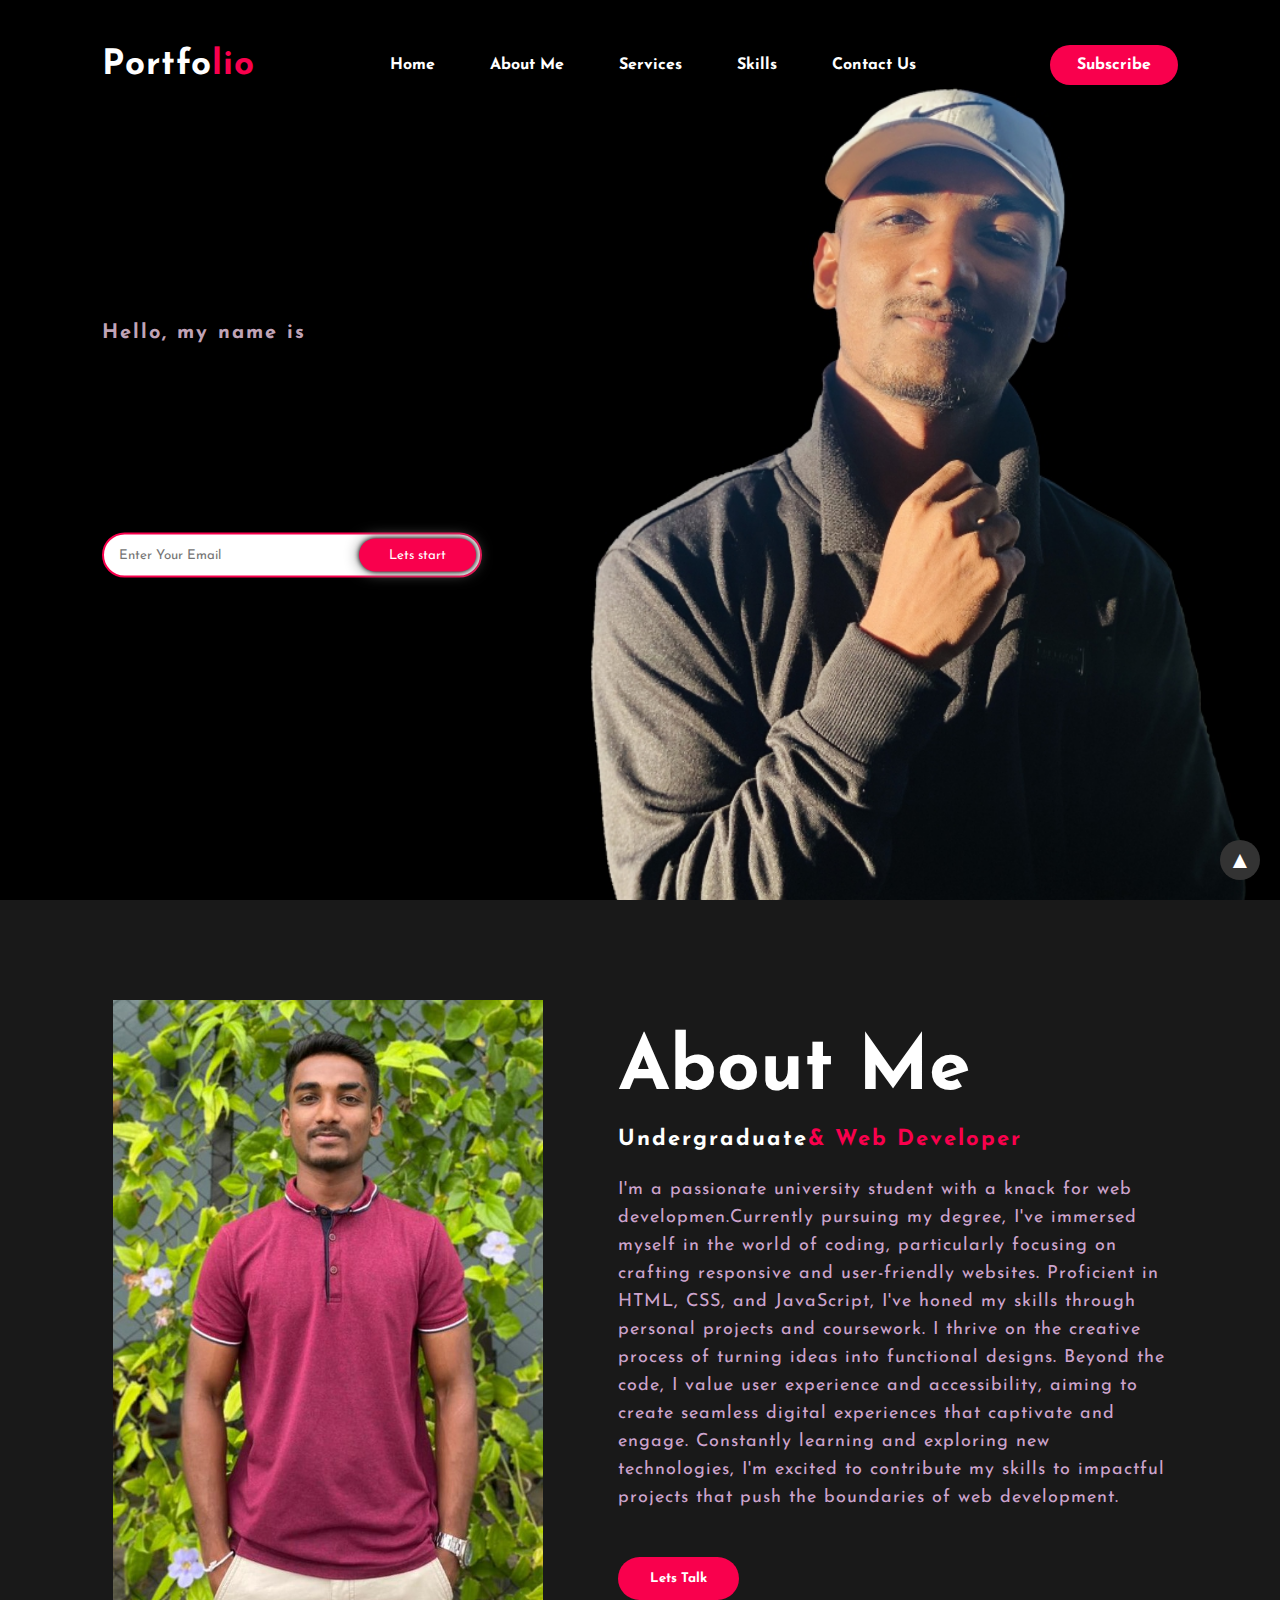
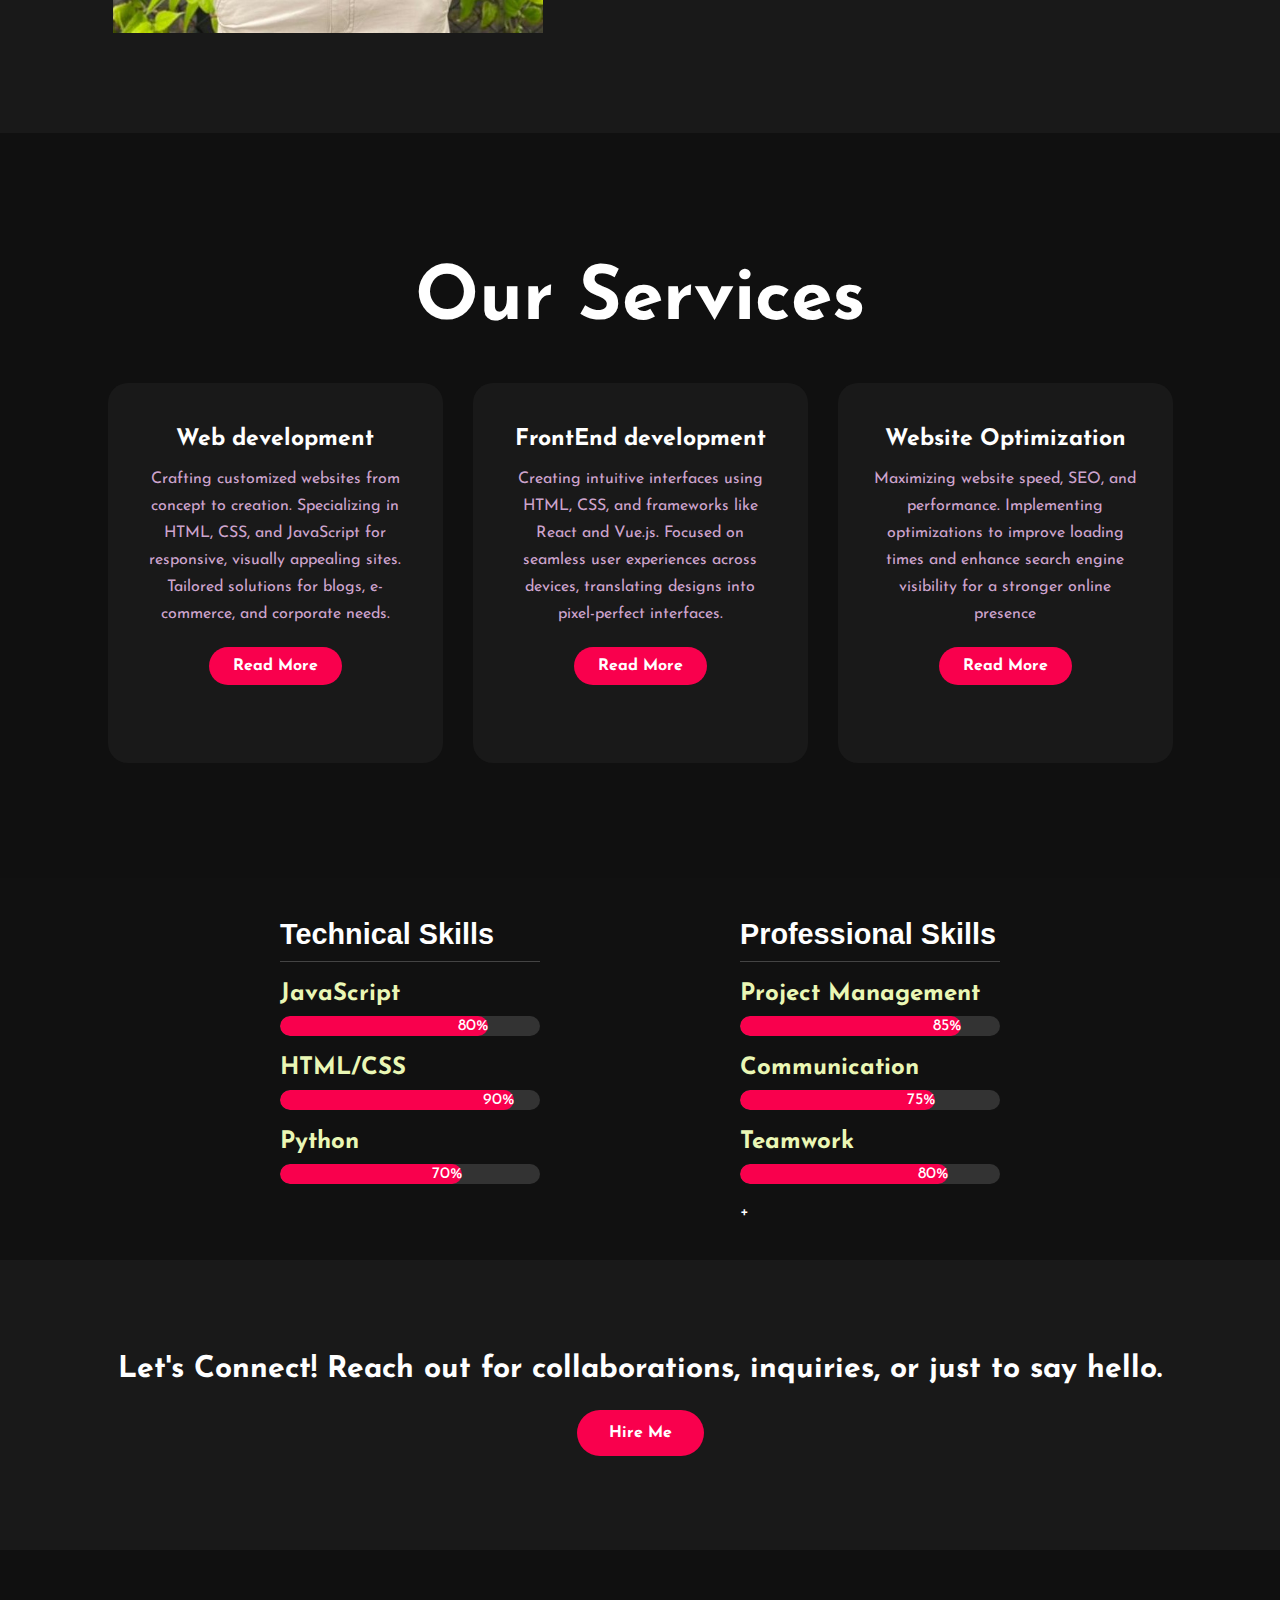
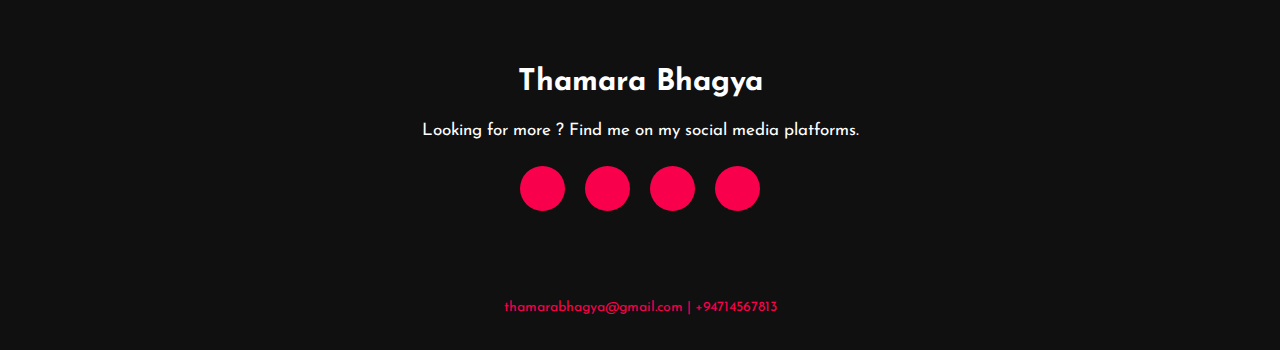
==== index.html @ 0d4da1f9 "Add files via upload" ====
<!DOCTYPE html>
<html>
  <head>
    <meta charset="UTF-8" />
    <meta name="viewport" content="width=device-width, initial-scale=1.0" />

    <title>My Portfolio</title>
    <link rel="stylesheet" type="text/css" href="../portfolio/style.css" />
    <link rel="preconnect" href="https://fonts.gstatic.com/" />
    <link
      href="https://fonts.googleapis.com/css?family=Josefin+Sans:ital,wght@0,100;0 ,200;0,300;0,400;0,500;0,600;0,700;1,100;1,200; 1,300;1,400;1,500;1,600;1,700&display=swap"
      rel="stylesheet"
    />

    <link
      rel="stylesheet"
      href="https://cdnjs.cloudflare.com/ajax/libs/font-awesome/6.5.1/css/all.min.css"
      integrity="sha512-DTOQO9RWCH3ppGqcWaEA1BIZOC6xxalwEsw9c2QQeAIftl+Vegovlnee1c9QX4TctnWMn13TZye+giMm8e2LwA=="
      crossorigin="anonymous"
      referrerpolicy="no-referrer"
    />
  </head>
  <body>
    <a href="#" class="scroll-to-top">
      <span class="arrow">&#9650;</span>
    </a>

    <div class="hero">
      <nav>
        <h2 class="logo">Portfo<span>lio</span></h2>
        <ul>
          <li><a href="#">Home</a></li>
          <li><a href="#about">About Me</a></li>
          <li><a href="#service">Services</a></li>
          <li><a href="#skills">Skills</a></li>
          <li><a href="#contactMe">Contact Us</a></li>
        </ul>
        <a href="#" class="btn">Subscribe</a>
      </nav>

      <div class="slide1">
        <h4>Hello, my name is</h4>
        <h1 class="animate">Thamara <span>Bhagya</span></h1>
        <h3 class="animate">
          I am an University Undergraduate and a Web developer.
        </h3>
        <div class="whoIam">
          <form>
            <input
              type="email"
              name="email"
              id="mail"
              placeholder="Enter Your Email"
            />
            <input type="submit" name="submit" value="Lets start" />
          </form>
        </div>
      </div>
    </div>

    <section class="about" id="about">
      <div class="main">
        <img src="aboutme.jpg" />
        <div class="aboutText">
          <h2>About Me</h2>
          <h5>Undergraduate<span>& Web developer</span></h5>
          <p>
            I'm a passionate university student with a knack for web
            developmen.Currently pursuing my degree, I've immersed myself in the
            world of coding, particularly focusing on crafting responsive and
            user-friendly websites. Proficient in HTML, CSS, and JavaScript,
            I've honed my skills through personal projects and coursework. I
            thrive on the creative process of turning ideas into functional
            designs. Beyond the code, I value user experience and accessibility,
            aiming to create seamless digital experiences that captivate and
            engage. Constantly learning and exploring new technologies, I'm
            excited to contribute my skills to impactful projects that push the
            boundaries of web development.
          </p>
          <button type="button">Lets Talk</button>
        </div>
      </div>
    </section>

    <div class="service" id="service">
      <div class="title">
        <h2>Our Services</h2>
      </div>

      <div class="box">
        <div class="card">
          <i class="fa-solid fa-bars"></i>
          <h5>Web development</h5>
          <div class="description">
            <p>
              Crafting customized websites from concept to creation.
              Specializing in HTML, CSS, and JavaScript for responsive, visually
              appealing sites. Tailored solutions for blogs, e-commerce, and
              corporate needs.
            </p>

            <p style="text-align: center">
              <a class="button" href="#">Read More</a>
            </p>
          </div>
        </div>

        <div class="card">
          <i class="fa-solid fa-layer-group"></i>
          <h5>FrontEnd development</h5>
          <div class="description">
            <p>
              Creating intuitive interfaces using HTML, CSS, and frameworks like
              React and Vue.js. Focused on seamless user experiences across
              devices, translating designs into pixel-perfect interfaces.
            </p>

            <p style="text-align: center">
              <a class="button" href="#">Read More</a>
            </p>
          </div>
        </div>

        <div class="card">
          <i class="fa-solid fa-bug-slash"></i>
          <h5>Website Optimization</h5>
          <div class="description">
            <p>
              Maximizing website speed, SEO, and performance. Implementing
              optimizations to improve loading times and enhance search engine
              visibility for a stronger online presence
            </p>
            <p style="text-align: center">
              <a class="button" href="#">Read More</a>
            </p>
          </div>
        </div>
      </div>
    </div>

    <section class="skills" id="skills">
      <div class="skill-category">
        <h2>Technical Skills</h2>
        <div class="skill">
          <h3>JavaScript</h3>
          <div class="skill-bar">
            <div class="skill-level js">80%</div>
          </div>
        </div>
        <div class="skill">
          <h3>HTML/CSS</h3>
          <div class="skill-bar">
            <div class="skill-level html-css">90%</div>
          </div>
        </div>
        <div class="skill">
          <h3>Python</h3>
          <div class="skill-bar">
            <div class="skill-level python">70%</div>
          </div>
        </div>
      </div>
      <div class="skill-category">
        <h2>Professional Skills</h2>
        <div class="skill">
          <h3>Project Management</h3>
          <div class="skill-bar">
            <div class="skill-level project-management">85%</div>
          </div>
        </div>
        <div class="skill">
          <h3>Communication</h3>
          <div class="skill-bar">
            <div class="skill-level communication">75%</div>
          </div>
        </div>
        <div class="skill">
          <h3>Teamwork</h3>
          <div class="skill-bar">
            <div class="skill-level teamwork">80%</div>
          </div>
        </div>
        +
      </div>
    </section>

    <div class="contactMe" id="contactMe">
      <p>
        Let's Connect! Reach out for collaborations, inquiries, or just to say
        hello.
      </p>
      <a class="buttonTwo" href="#">Hire Me</a>
    </div>

    <footer>
      <p>Thamara Bhagya</p>
      <p>Looking for more ? Find me on my social media platforms.</p>
      <div class="socialmedia">
        <a href="https://www.facebook.com/" target="_blank"
          ><i class="fa-brands fa-facebook-f"></i
        ></a>
        <a href="#" target="_blank"><i class="fa-brands fa-instagram"></i></a>
        <a href="https://www.linkedin.com/feed/" target="_blank"
          ><i class="fa-brands fa-linkedin"></i
        ></a>
        <a href="#" target="_blank"><i class="fa-brands fa-whatsapp"></i></a>
      </div>
      <p class="end">thamarabhagya@gmail.com | +94714567813</p>
    </footer>
  </body>
</html>
---- portfolio/style.css ----
*{
    padding: 0;
    margin: 0;
    font-family: 'Josefin Sans', sans-serif;
    box-sizing: border-box;
}
.hero{
    height: 100vh;
    width: 100%;
    background-image: url(../portfolio/background_page-0001.jpg);
    background-size: cover;
    background-position: center;
}
nav{
    display: flex;
    align-items: center;
    justify-content: space-between;
    padding-top: 45px;
    padding-left: 8%;
    padding-right: 8%;
}
.logo{
    color: white;
    font-size: 35px;
    letter-spacing: 1px;
    cursor: pointer;

}
span{
    color: #f9004d;
}
nav ul li{
    list-style-type:none ;
    display: inline-block;
    padding: 10px 25px;
}
nav ul li a{
    color: white;
    text-decoration: none;
    font-weight: bold;
    text-transform: capitalize;
}
nav ul li a:hover{
    color: #f9004d;
    transition: 0.4s;
    
}
.btn{
    background-color: #f9004d;
    color: white;
    text-decoration: none;
    border: 2px solid transparent;
    font-weight: bold;
    padding: 10px 25px;
    border-radius: 30px;
    transition: transform .4s;
}
.btn:hover{
    transform: scale(1.2);
}
.slide1{
    position: absolute;
    top: 50%;
    left: 8%;
    transform: translateY(-50%);
}
h1{
    color: white;
    margin: 20px 0px 20px;
    font-size: 75px;
}
.slide1 h3{
    color: rgba(255, 255, 255, 0.838);
    font-size: 25px;
    margin-bottom: 50px;

}
h4{
    color: rgba(247, 210, 233, 0.8);
    letter-spacing: 2px;
    font-size: 20px;

}
.whoIam form{
    width: 380px;
    max-width: 100%;
    position: relative;
}
.whoIam form input:first-child{
    display: inline-block;
    width: 100%;
    padding: 14px 130px 14px 15px;
    border: 2px solid #f9004d;
    outline: none;
    border-radius: 30px;
}
.whoIam form input:last-child{
    position: absolute;
    display: inline-block;
    outline: none;
    padding: 10px 30px;
    border: none;
    border-radius: 30px;
    background-color: #f9004d;
    color: white;
    box-shadow: 0px 0px 5px #000, 0px 0px 15px #858585;
    top: 6px;
    right: 6px;
}
.about{
    width: 100%;
    padding: 100px 0px;
    background-color: #191919;
}
.about img{
    height: auto;
    width: 430px;

}
.aboutText{
    width: 550px;
}
.main{
    width: 1130px;
    max-width: 95%;
    margin: 0 auto;
    display: flex;
    align-items: center;
    justify-content: space-around;
}
.aboutText h2{
    color: white;
    font-size: 75px;
    text-transform: capitalize;
    margin-bottom: 20px;
}
.aboutText h5{
    color: white;
    letter-spacing: 2px;
    font-size: 22px;
    margin-bottom: 25px;
    text-transform: capitalize;

}
.aboutText p{
    color: #fcfc;
    letter-spacing: 1px;
    line-height: 28px;
    font-size: 18px;
    margin-bottom: 45px;

}
button{
    background-color: #f9004d;
    color: white;
    text-decoration: none;
    border: 2px solid transparent;
    font-weight: bold;
    padding: 13px 30px;
    border-radius: 30px;
    transition: .4s;

}
button:hover{
    background-color: transparent;
    border: 2px solid #f9004d;
    cursor: pointer;
}
.service{
    background: #101010;
    width: 100%;
    padding: 100px 0px;
   
}
.title h2{
    color: white;
    font-size: 75px;
    width: 1130px;
    margin: 30px auto;
    text-align: center;
}
.box{
    display: flex;
    justify-content: center;
    align-items: center;
    min-height: 400px;
}
.card{
    height: 380px;
    width: 335px;
    padding: 20px 35px;
    background: #191919;
    border-radius: 20px;
    margin: 15px;
    position: relative;
    overflow: hidden;
    text-align: center;

}
.card i{
    font-size: 50px;
    display: block;
    text-align: center;
    margin: 25px 0px;
    color: #f9004d;
}
h5{
    color: white;
    font-size: 23px;
    margin-bottom: 15px;
}
.description p{
    color: #fcfc;
    font-size: 16px;
    line-height: 27px;
    margin-bottom: 25px;
}
.card .button{
    background-color: #f9004d;
    color: white;
    text-decoration: none;
    border: 2px solid transparent;
    font-weight: bold;
    padding: 9px 22px;
    border-radius: 30px;
    transition: .4s;
}
.card .button:hover{
    background-color: transparent;
    border: 2px solid #f9004d;
    cursor: pointer;
    
}
.contactMe{
    width: 100%;
    height: 290px;
    background: #191919;
    display: flex;
    align-items: center;
    flex-direction: column;
    justify-content: center;
}
.contactMe p{
    color: white;
    font-size: 30px;
    font-weight: bold;
    margin-bottom: 25px;
}
.contactMe .buttonTwo{
    background-color: #f9004d;
    color: white;
    text-decoration: none;
    border: 2px solid transparent;
    font-weight: bold;
    padding: 13px 30px;
    border-radius: 30px;
    transition: .4s;
}
.contactMe .buttonTwo:hover{
    background-color: transparent;
    border: 2px solid #f9004d;
    cursor: pointer;
}
footer{
    position: relative;
    width: 100%;
    height: 400px;
    background: #101010;
    display: flex;
    flex-direction: column;
    align-items: center;
    justify-content: center;
}
footer p:nth-child(1){
    font-size: 30px;
    color: white;
    margin-bottom: 20px;
    font-weight: bold;
}
footer p:nth-child(2){
    color: white;
    font-size: 17px;
    width: 500px;
    text-align: center;
    line-height: 26px;

}
.socialmedia{
    display: flex;
}
.socialmedia a{
    width: 45px;
    height: 45px;
    display: flex;
    align-items: center;
    justify-content: center;
    background: #f9004d;
    border-radius: 50%;
    margin: 22px 10px;
    color: white;
    text-decoration: none;
    font-size: 20px;
}
.socialmedia a:hover{
    transform: scale(1.3);
    transition: .3s;
}
.end{
    position: absolute;
    color: #f9004d;
    bottom: 35px;
    font-size: 14px;
}
body {
    background-color: #111;
    color: #fff;
    font-family: Arial, sans-serif;
    margin: 0;
    padding: 0;
  }
  
.skills {
    display: flex;
    justify-content: space-around;
    max-width: 800px;
    margin: 0 auto;
    padding: 40px;
  }
  
.skill-category {
    width: 45%;
    margin-right: 200px;
  }
.skill-category:last-child{
    margin-right: 0;
}
  
.skill-category h2 {
    
    font-size: 1.8em;
    margin-bottom: 20px;
    border-bottom: 1px solid #444;
    padding-bottom: 10px;
    font-family: 'Franklin Gothic Medium', 'Arial Narrow', Arial, sans-serif;
  }
  
.skill {
    margin-bottom: 20px;
  }
  
.skill h3 {
    color: rgb(234, 247, 181);
    font-size: 1.5em;
    margin-bottom: 10px;
  }
  
.skill-bar {
    background-color: #333;
    height: 20px;
    border-radius: 10px;
    overflow: hidden;
  }
  
.skill-level {
    width: 0;
    height: 100%;
    background-color: #f9004d;
    text-align: right;
    line-height: 20px;
    transition: width 1s ease-in-out;
    border-radius: 10px;
  }
  
.js {
    width: 80%;
    
  }
  
.html-css {
    width: 90%;
  }
  
.python {
    width: 70%;
  }
  
.project-management {
    width: 85%;
  }
  
.communication {
    width: 75%;
  }
  
.teamwork {
    width: 80%;
  }
  
  
.skill-level:hover {
    width: 95%;
  }
body {
    margin: 0;
    font-family: Arial, sans-serif;
  }
  
.scroll-to-top {
    position: fixed;
    bottom: 20px;
    right: 20px;
    background-color: #333;
    color: #fff;
    width: 40px;
    height: 40px;
    border-radius: 50%;
    display: flex;
    justify-content: center;
    align-items: center;
    text-decoration: none;
    transition: background-color 0.3s, transform 0.3s;
  }
  
.scroll-to-top:hover {
    background-color: #555;
  }
  
.arrow {
    font-size: 24px;
    color: white;
  }
.animate{
    opacity: 0;
    transform: translateY(-50px);
    animation: fadeInSlide 2s ease-out forwards;
}


  @keyframes fadeInSlide {
    0% {
      opacity: 0;
      transform: translateX(-50px);
    }
    100% {
      opacity: 1;
      transform: translateX(0);
    }
  }
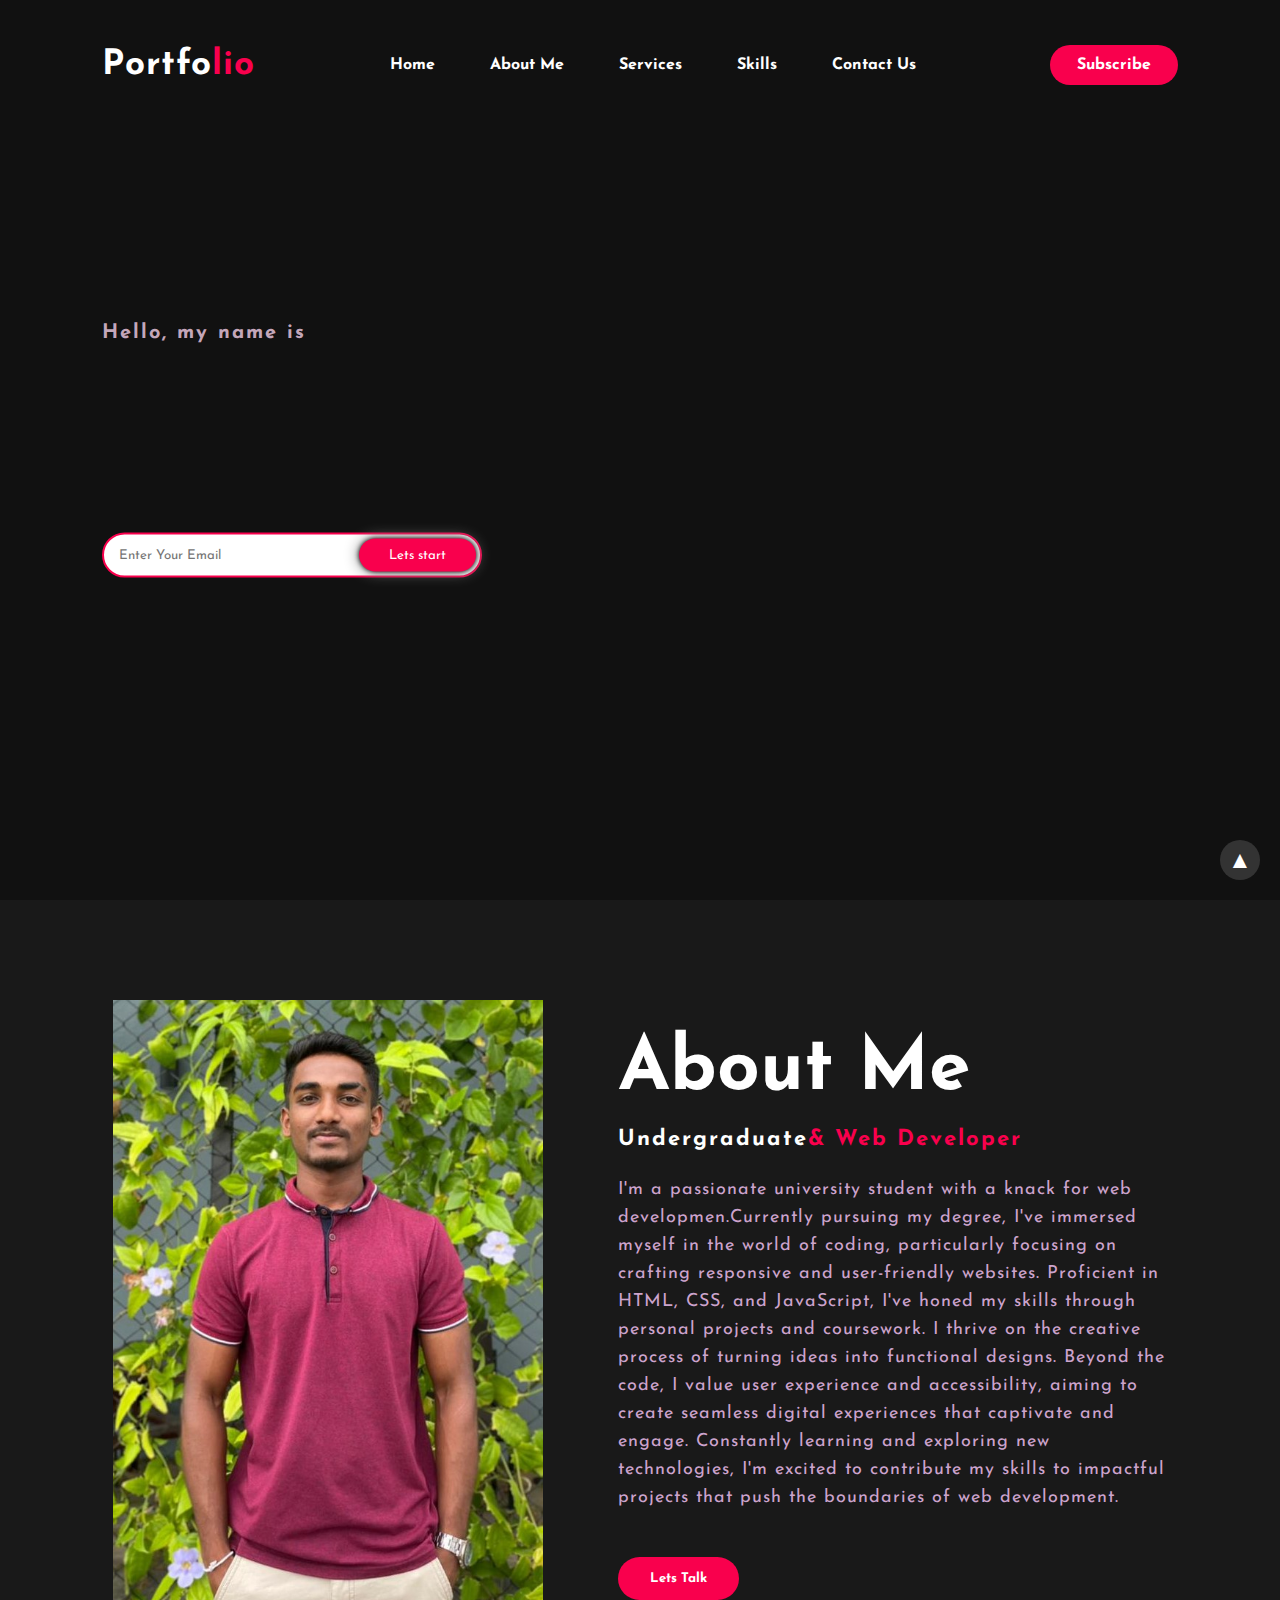
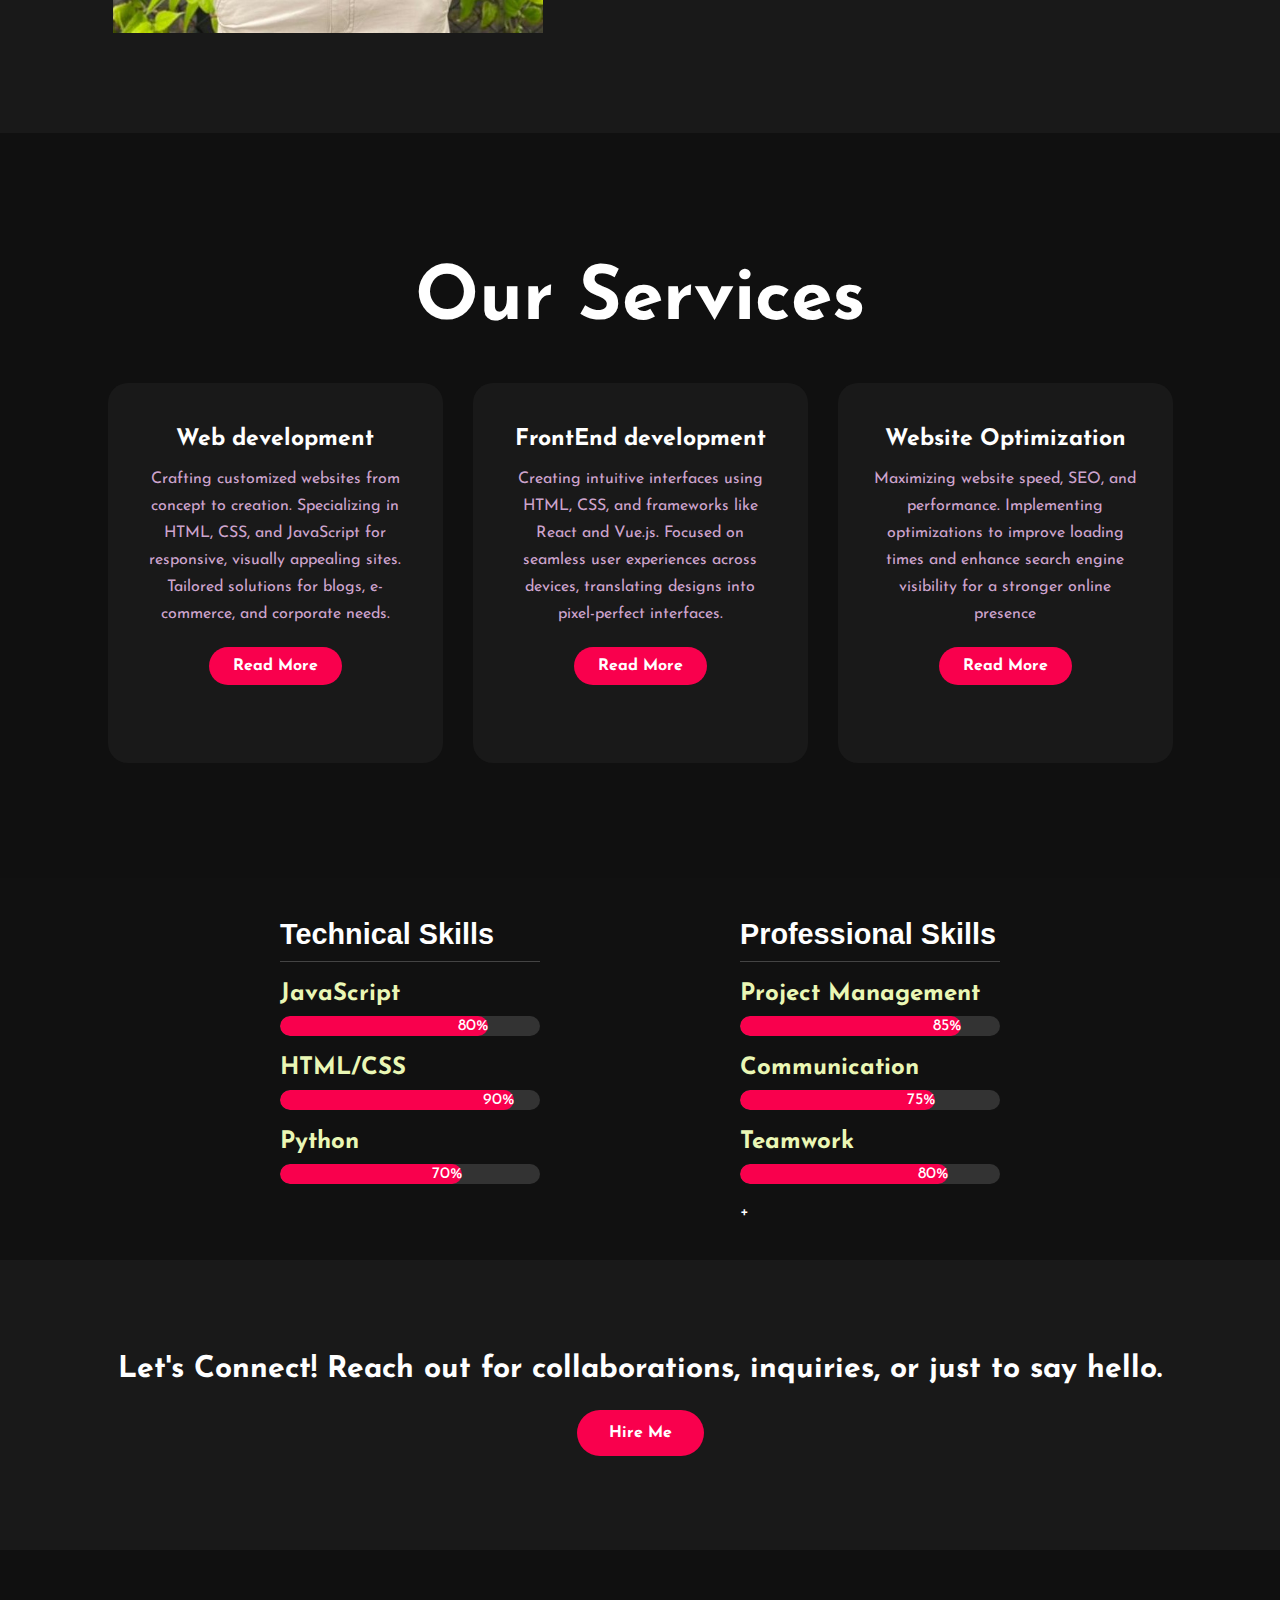
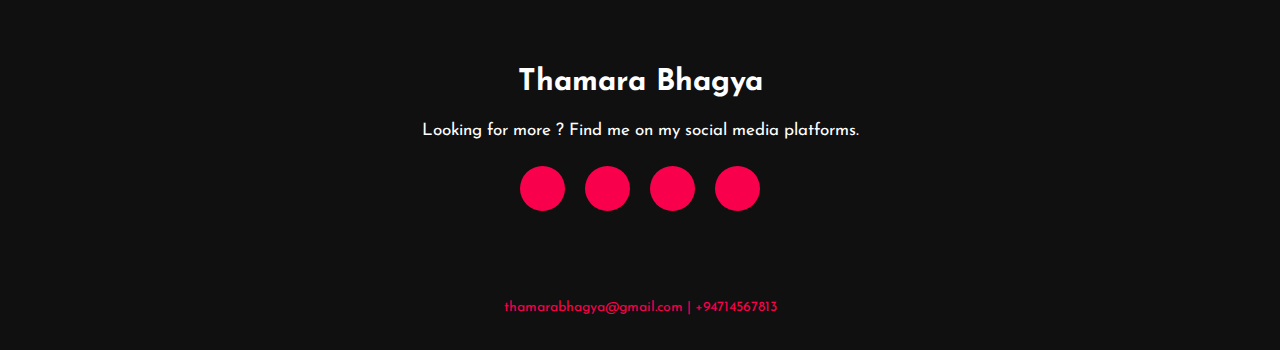
==== commit e31dd32f: "Update index.html" ====
--- a/index.html
+++ b/index.html
@@ -5,7 +5,7 @@
     <meta name="viewport" content="width=device-width, initial-scale=1.0" />
 
     <title>My Portfolio</title>
-    <link rel="stylesheet" type="text/css" href="../portfolio/style.css" />
+    <link rel="stylesheet" type="text/css" href="style.css" />
     <link rel="preconnect" href="https://fonts.gstatic.com/" />
     <link
       href="https://fonts.googleapis.com/css?family=Josefin+Sans:ital,wght@0,100;0 ,200;0,300;0,400;0,500;0,600;0,700;1,100;1,200; 1,300;1,400;1,500;1,600;1,700&display=swap"
--- a/style.css
+++ b/style.css
@@ -0,0 +1,454 @@
+*{
+    padding: 0;
+    margin: 0;
+    font-family: 'Josefin Sans', sans-serif;
+    box-sizing: border-box;
+}
+.hero{
+    height: 100vh;
+    width: 100%;
+    background-image: url(../portfolio/background_page-0001.jpg);
+    background-size: cover;
+    background-position: center;
+}
+nav{
+    display: flex;
+    align-items: center;
+    justify-content: space-between;
+    padding-top: 45px;
+    padding-left: 8%;
+    padding-right: 8%;
+}
+.logo{
+    color: white;
+    font-size: 35px;
+    letter-spacing: 1px;
+    cursor: pointer;
+
+}
+span{
+    color: #f9004d;
+}
+nav ul li{
+    list-style-type:none ;
+    display: inline-block;
+    padding: 10px 25px;
+}
+nav ul li a{
+    color: white;
+    text-decoration: none;
+    font-weight: bold;
+    text-transform: capitalize;
+}
+nav ul li a:hover{
+    color: #f9004d;
+    transition: 0.4s;
+    
+}
+.btn{
+    background-color: #f9004d;
+    color: white;
+    text-decoration: none;
+    border: 2px solid transparent;
+    font-weight: bold;
+    padding: 10px 25px;
+    border-radius: 30px;
+    transition: transform .4s;
+}
+.btn:hover{
+    transform: scale(1.2);
+}
+.slide1{
+    position: absolute;
+    top: 50%;
+    left: 8%;
+    transform: translateY(-50%);
+}
+h1{
+    color: white;
+    margin: 20px 0px 20px;
+    font-size: 75px;
+}
+.slide1 h3{
+    color: rgba(255, 255, 255, 0.838);
+    font-size: 25px;
+    margin-bottom: 50px;
+
+}
+h4{
+    color: rgba(247, 210, 233, 0.8);
+    letter-spacing: 2px;
+    font-size: 20px;
+
+}
+.whoIam form{
+    width: 380px;
+    max-width: 100%;
+    position: relative;
+}
+.whoIam form input:first-child{
+    display: inline-block;
+    width: 100%;
+    padding: 14px 130px 14px 15px;
+    border: 2px solid #f9004d;
+    outline: none;
+    border-radius: 30px;
+}
+.whoIam form input:last-child{
+    position: absolute;
+    display: inline-block;
+    outline: none;
+    padding: 10px 30px;
+    border: none;
+    border-radius: 30px;
+    background-color: #f9004d;
+    color: white;
+    box-shadow: 0px 0px 5px #000, 0px 0px 15px #858585;
+    top: 6px;
+    right: 6px;
+}
+.about{
+    width: 100%;
+    padding: 100px 0px;
+    background-color: #191919;
+}
+.about img{
+    height: auto;
+    width: 430px;
+
+}
+.aboutText{
+    width: 550px;
+}
+.main{
+    width: 1130px;
+    max-width: 95%;
+    margin: 0 auto;
+    display: flex;
+    align-items: center;
+    justify-content: space-around;
+}
+.aboutText h2{
+    color: white;
+    font-size: 75px;
+    text-transform: capitalize;
+    margin-bottom: 20px;
+}
+.aboutText h5{
+    color: white;
+    letter-spacing: 2px;
+    font-size: 22px;
+    margin-bottom: 25px;
+    text-transform: capitalize;
+
+}
+.aboutText p{
+    color: #fcfc;
+    letter-spacing: 1px;
+    line-height: 28px;
+    font-size: 18px;
+    margin-bottom: 45px;
+
+}
+button{
+    background-color: #f9004d;
+    color: white;
+    text-decoration: none;
+    border: 2px solid transparent;
+    font-weight: bold;
+    padding: 13px 30px;
+    border-radius: 30px;
+    transition: .4s;
+
+}
+button:hover{
+    background-color: transparent;
+    border: 2px solid #f9004d;
+    cursor: pointer;
+}
+.service{
+    background: #101010;
+    width: 100%;
+    padding: 100px 0px;
+   
+}
+.title h2{
+    color: white;
+    font-size: 75px;
+    width: 1130px;
+    margin: 30px auto;
+    text-align: center;
+}
+.box{
+    display: flex;
+    justify-content: center;
+    align-items: center;
+    min-height: 400px;
+}
+.card{
+    height: 380px;
+    width: 335px;
+    padding: 20px 35px;
+    background: #191919;
+    border-radius: 20px;
+    margin: 15px;
+    position: relative;
+    overflow: hidden;
+    text-align: center;
+
+}
+.card i{
+    font-size: 50px;
+    display: block;
+    text-align: center;
+    margin: 25px 0px;
+    color: #f9004d;
+}
+h5{
+    color: white;
+    font-size: 23px;
+    margin-bottom: 15px;
+}
+.description p{
+    color: #fcfc;
+    font-size: 16px;
+    line-height: 27px;
+    margin-bottom: 25px;
+}
+.card .button{
+    background-color: #f9004d;
+    color: white;
+    text-decoration: none;
+    border: 2px solid transparent;
+    font-weight: bold;
+    padding: 9px 22px;
+    border-radius: 30px;
+    transition: .4s;
+}
+.card .button:hover{
+    background-color: transparent;
+    border: 2px solid #f9004d;
+    cursor: pointer;
+    
+}
+.contactMe{
+    width: 100%;
+    height: 290px;
+    background: #191919;
+    display: flex;
+    align-items: center;
+    flex-direction: column;
+    justify-content: center;
+}
+.contactMe p{
+    color: white;
+    font-size: 30px;
+    font-weight: bold;
+    margin-bottom: 25px;
+}
+.contactMe .buttonTwo{
+    background-color: #f9004d;
+    color: white;
+    text-decoration: none;
+    border: 2px solid transparent;
+    font-weight: bold;
+    padding: 13px 30px;
+    border-radius: 30px;
+    transition: .4s;
+}
+.contactMe .buttonTwo:hover{
+    background-color: transparent;
+    border: 2px solid #f9004d;
+    cursor: pointer;
+}
+footer{
+    position: relative;
+    width: 100%;
+    height: 400px;
+    background: #101010;
+    display: flex;
+    flex-direction: column;
+    align-items: center;
+    justify-content: center;
+}
+footer p:nth-child(1){
+    font-size: 30px;
+    color: white;
+    margin-bottom: 20px;
+    font-weight: bold;
+}
+footer p:nth-child(2){
+    color: white;
+    font-size: 17px;
+    width: 500px;
+    text-align: center;
+    line-height: 26px;
+
+}
+.socialmedia{
+    display: flex;
+}
+.socialmedia a{
+    width: 45px;
+    height: 45px;
+    display: flex;
+    align-items: center;
+    justify-content: center;
+    background: #f9004d;
+    border-radius: 50%;
+    margin: 22px 10px;
+    color: white;
+    text-decoration: none;
+    font-size: 20px;
+}
+.socialmedia a:hover{
+    transform: scale(1.3);
+    transition: .3s;
+}
+.end{
+    position: absolute;
+    color: #f9004d;
+    bottom: 35px;
+    font-size: 14px;
+}
+body {
+    background-color: #111;
+    color: #fff;
+    font-family: Arial, sans-serif;
+    margin: 0;
+    padding: 0;
+  }
+  
+.skills {
+    display: flex;
+    justify-content: space-around;
+    max-width: 800px;
+    margin: 0 auto;
+    padding: 40px;
+  }
+  
+.skill-category {
+    width: 45%;
+    margin-right: 200px;
+  }
+.skill-category:last-child{
+    margin-right: 0;
+}
+  
+.skill-category h2 {
+    
+    font-size: 1.8em;
+    margin-bottom: 20px;
+    border-bottom: 1px solid #444;
+    padding-bottom: 10px;
+    font-family: 'Franklin Gothic Medium', 'Arial Narrow', Arial, sans-serif;
+  }
+  
+.skill {
+    margin-bottom: 20px;
+  }
+  
+.skill h3 {
+    color: rgb(234, 247, 181);
+    font-size: 1.5em;
+    margin-bottom: 10px;
+  }
+  
+.skill-bar {
+    background-color: #333;
+    height: 20px;
+    border-radius: 10px;
+    overflow: hidden;
+  }
+  
+.skill-level {
+    width: 0;
+    height: 100%;
+    background-color: #f9004d;
+    text-align: right;
+    line-height: 20px;
+    transition: width 1s ease-in-out;
+    border-radius: 10px;
+  }
+  
+.js {
+    width: 80%;
+    
+  }
+  
+.html-css {
+    width: 90%;
+  }
+  
+.python {
+    width: 70%;
+  }
+  
+.project-management {
+    width: 85%;
+  }
+  
+.communication {
+    width: 75%;
+  }
+  
+.teamwork {
+    width: 80%;
+  }
+  
+  
+.skill-level:hover {
+    width: 95%;
+  }
+body {
+    margin: 0;
+    font-family: Arial, sans-serif;
+  }
+  
+.scroll-to-top {
+    position: fixed;
+    bottom: 20px;
+    right: 20px;
+    background-color: #333;
+    color: #fff;
+    width: 40px;
+    height: 40px;
+    border-radius: 50%;
+    display: flex;
+    justify-content: center;
+    align-items: center;
+    text-decoration: none;
+    transition: background-color 0.3s, transform 0.3s;
+  }
+  
+.scroll-to-top:hover {
+    background-color: #555;
+  }
+  
+.arrow {
+    font-size: 24px;
+    color: white;
+  }
+.animate{
+    opacity: 0;
+    transform: translateY(-50px);
+    animation: fadeInSlide 2s ease-out forwards;
+}
+
+
+  @keyframes fadeInSlide {
+    0% {
+      opacity: 0;
+      transform: translateX(-50px);
+    }
+    100% {
+      opacity: 1;
+      transform: translateX(0);
+    }
+  }
+ 
+
+    
+
+
+
